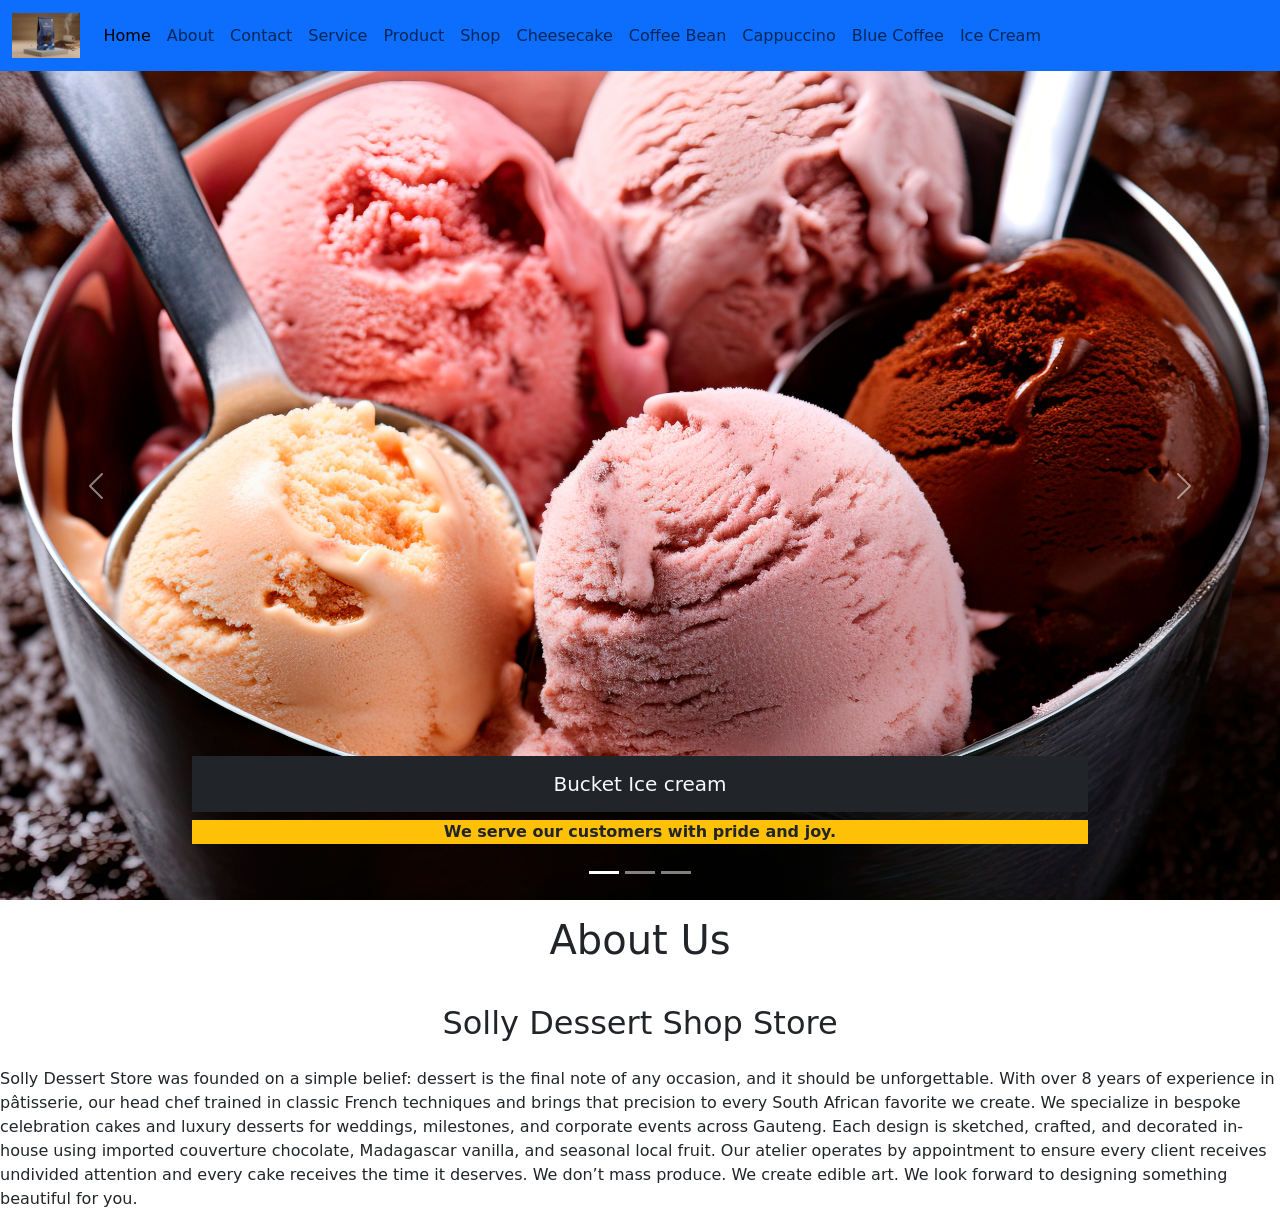
==== about.html @ 8daab80f "Add Solly's Dessert Shop website" ====
<!DOCTYPE html>
<html lang="en">
<head>
    <meta charset="UTF-8">
    <meta name="viewport" content="width=device-width, initial-scale=1.0">
    <title>Chocolate & Cookies</title>
    <link href="https://cdn.jsdelivr.net/npm/bootstrap@5.3.2/dist/css/bootstrap.min.css" rel="stylesheet">
    <link href="https://cdn.jsdelivr.net/npm/bootstrap-icons@1.11.1/font/bootstrap-icons.css" rel="stylesheet">
    <link rel="stylesheet" href="assets/css/style.css">
</head>
<body>
    <nav class="navbar navbar-expand-lg bg-primary">
        <div class="container-fluid">
            <a class="navbar-brand" href="#"><img src="/assets/img/blue-coffee-bean-pack.png" class="h-100" style="max-height: 45px;" alt="blue coffee pack" ></a>
            <button class="navbar-toggler" type="button" data-bs-toggle="collapse" data-bs-target="#navbarNav" aria-controls="navbarNav" aria-expanded="false" aria-label="Toggle navigation">
                <span class="navbar-toggler-icon"></span>
            </button>
            <div class="collapse navbar-collapse" id="navbarNav">
                <ul class="navbar-nav">
                    <li class="nav-item">
                        <a class="nav-link active" aria-current="page" href="index.html">Home</a>
                    </li>
                    <li class="nav-item">
                        <a class="nav-link" href="about.html">About</a>
                    </li>
                    <li class="nav-item">
                        <a class="nav-link" href="contact.html">Contact</a>
                    </li>
                    <li class="nav-item">
                        <a class="nav-link" href="services.html">Service</a>
                    </li>
                    <li class="nav-item">
                        <a class="nav-link" href="Product.html">Product</a>
                    </li>
                    <li class="nav-item">
                        <a class="nav-link" href="shop.html">Shop</a>
                    </li>
                    <li class="nav-item"><a class="nav-link" href="cheesecake.html">Cheesecake</a></li>
                    <li class="nav-item"><a class="nav-link" href="coffee-bean.html">Coffee Bean</a></li>
                    <li class="nav-item"><a class="nav-link" href="cappuccino.html">Cappuccino</a></li>
                    <li class="nav-item"><a class="nav-link" href="blue-coffee-pack.html">Blue Coffee</a></li>
                    <li class="nav-item"><a class="nav-link" href="ice-cream.html">Ice Cream</a></li>
                </ul>
            </div>
        </div>
    </nav>
    <div id="carouselExampleCaptions" class="carousel slide">
  <div class="carousel-indicators">
    <button type="button" data-bs-target="#carouselExampleCaptions" data-bs-slide-to="0" class="active" aria-current="true" aria-label="Slide 1"></button>
    <button type="button" data-bs-target="#carouselExampleCaptions" data-bs-slide-to="1" aria-label="Slide 2"></button>
    <button type="button" data-bs-target="#carouselExampleCaptions" data-bs-slide-to="2" aria-label="Slide 3"></button>
  </div>
  <div class="carousel-inner">
    <div class="carousel-item active">
      <img src="/assets/img/bucket-ice-cream.jpg" class="d-block w-100" alt="...">
      <div class="carousel-caption d-none d-md-block">
        <h5 class="text-light bg-dark py-3 px-3">Bucket Ice cream</h5>
        <p class="text-dark bg-warning fw-bold">We serve our customers with pride and joy.</p>
      </div>
    </div>
    <div class="carousel-item">
      <img src="/assets/img/caramel-cake.jpg" class="d-block w-100" alt="...">
      <div class="carousel-caption d-none d-md-block">
        <h5 class="text-dark bg-light py-3 px-3">Caramel Cake</h5>
        <p class="text-dark bg-light py-3 px-3">Just bring your cash and exchange with our caramel cake.</p>
      </div>
    </div>
    <div class="carousel-item">
      <img src="/assets/img/cheese-cake-dessert.jpg" class="d-block w-100" alt="...">
      <div class="carousel-caption d-none d-md-block">
        <h5 class="text-dark bg-light py-3 px-3">Cheese cake dessert</h5>
        <p class="text-dark bg-light py-3 px-3">Serving cakes with our important clients.</p>
      </div>
    </div>
  </div>
  <button class="carousel-control-prev" type="button" data-bs-target="#carouselExampleCaptions" data-bs-slide="prev">
    <span class="carousel-control-prev-icon" aria-hidden="true"></span>
    <span class="visually-hidden">Previous</span>
  </button>
  <button class="carousel-control-next" type="button" data-bs-target="#carouselExampleCaptions" data-bs-slide="next">
    <span class="carousel-control-next-icon" aria-hidden="true"></span>
    <span class="visually-hidden">Next</span>
  </button>
</div>
<h1 class="text-dark text-center  py-3 px-3">About Us</h1>
<h2 class="text-dark text-center  py-3 px-3">Solly Dessert Shop Store</h2>

<p>Solly Dessert Store was founded on a simple belief: dessert is the final note of any occasion, and it should be unforgettable.

With over 8 years of experience in pâtisserie, our head chef trained in classic French techniques and brings that precision to every South African favorite we create.

We specialize in bespoke celebration cakes and luxury desserts for weddings, milestones, and corporate events across Gauteng. Each design is sketched, crafted, and decorated in-house using imported couverture chocolate, Madagascar vanilla, and seasonal local fruit.

Our atelier operates by appointment to ensure every client receives undivided attention and every cake receives the time it deserves.

We don’t mass produce. We create edible art.

We look forward to designing something beautiful for you.
</p>


    <!-- Bootstrap JS Bundle with Popper - goes before </body> -->
    <script src="https://cdn.jsdelivr.net/npm/bootstrap@5.3.2/dist/js/bootstrap.bundle.min.js"></script>
</body>
</html>
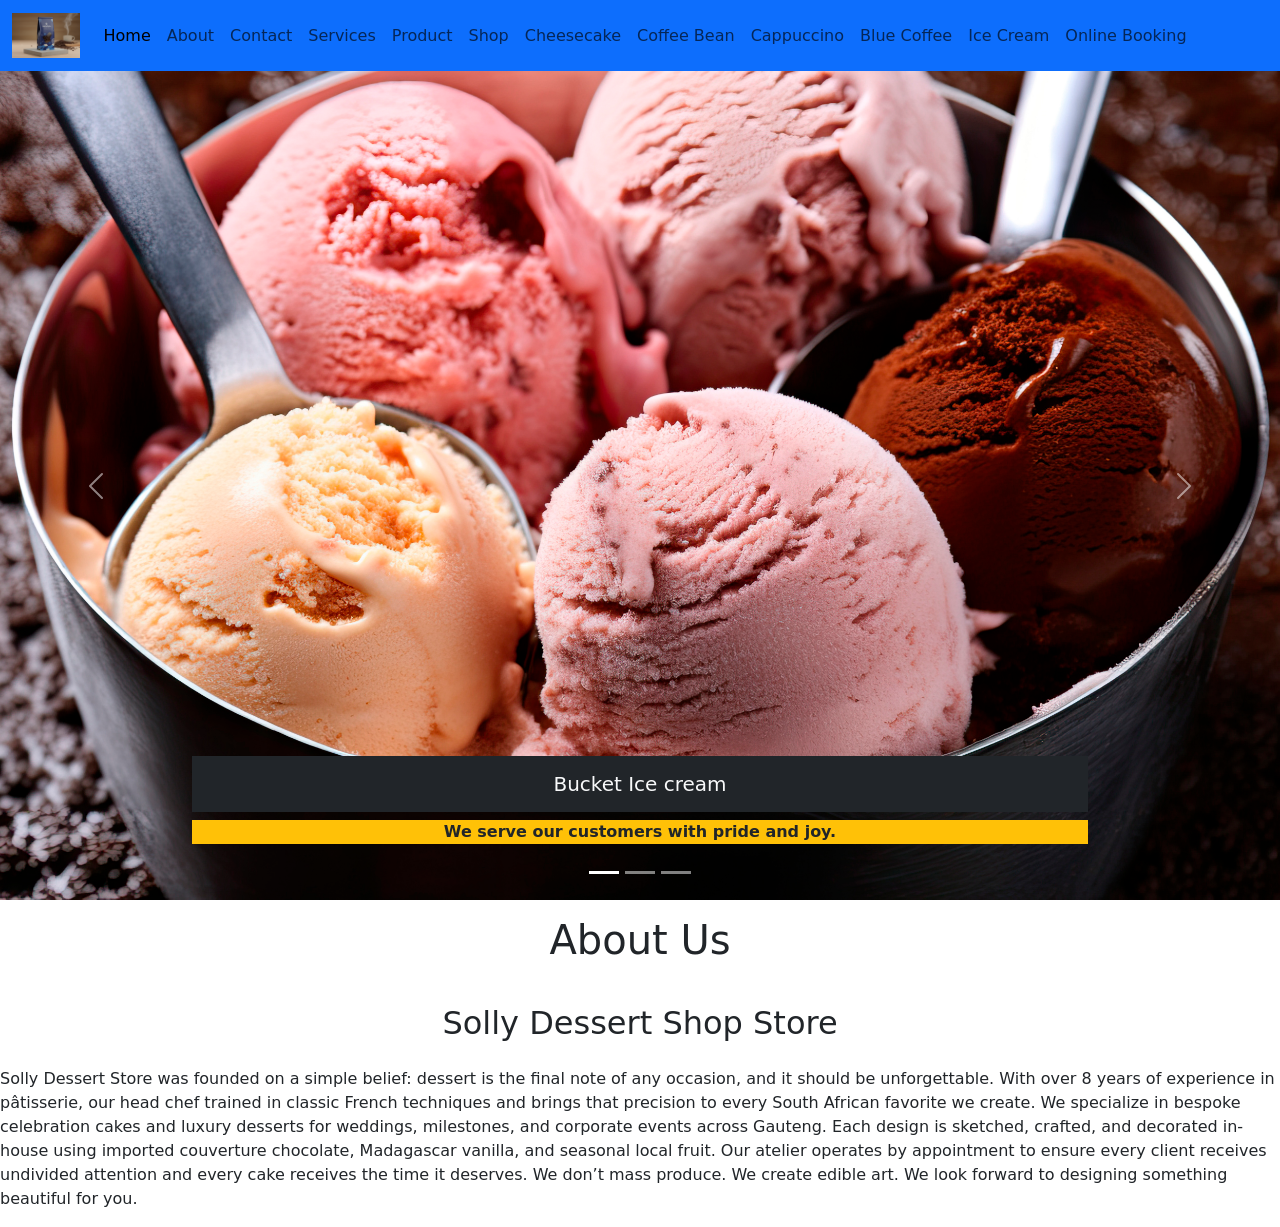
==== commit 383b01c2: "Fixed the link pages" ====
--- a/about.html
+++ b/about.html
@@ -11,7 +11,7 @@
 <body>
     <nav class="navbar navbar-expand-lg bg-primary">
         <div class="container-fluid">
-            <a class="navbar-brand" href="#"><img src="/assets/img/blue-coffee-bean-pack.png" class="h-100" style="max-height: 45px;" alt="blue coffee pack" ></a>
+            <a class="navbar-brand" href="#"><img src="assets/img/blue-coffee-bean-pack.png" class="h-100" style="max-height: 45px;" alt="blue coffee pack" ></a>
             <button class="navbar-toggler" type="button" data-bs-toggle="collapse" data-bs-target="#navbarNav" aria-controls="navbarNav" aria-expanded="false" aria-label="Toggle navigation">
                 <span class="navbar-toggler-icon"></span>
             </button>
@@ -27,7 +27,7 @@
                         <a class="nav-link" href="contact.html">Contact</a>
                     </li>
                     <li class="nav-item">
-                        <a class="nav-link" href="services.html">Service</a>
+                        <a class="nav-link" href="services.html">Services</a>
                     </li>
                     <li class="nav-item">
                         <a class="nav-link" href="Product.html">Product</a>
@@ -40,6 +40,7 @@
                     <li class="nav-item"><a class="nav-link" href="cappuccino.html">Cappuccino</a></li>
                     <li class="nav-item"><a class="nav-link" href="blue-coffee-pack.html">Blue Coffee</a></li>
                     <li class="nav-item"><a class="nav-link" href="ice-cream.html">Ice Cream</a></li>
+                    <li class="nav-item"><a class="nav-link" href="booking.html">Online Booking</a></li>
                 </ul>
             </div>
         </div>
@@ -52,21 +53,21 @@
   </div>
   <div class="carousel-inner">
     <div class="carousel-item active">
-      <img src="/assets/img/bucket-ice-cream.jpg" class="d-block w-100" alt="...">
+      <img src="assets/img/bucket-ice-cream.jpg" class="d-block w-100" alt="...">
       <div class="carousel-caption d-none d-md-block">
         <h5 class="text-light bg-dark py-3 px-3">Bucket Ice cream</h5>
         <p class="text-dark bg-warning fw-bold">We serve our customers with pride and joy.</p>
       </div>
     </div>
     <div class="carousel-item">
-      <img src="/assets/img/caramel-cake.jpg" class="d-block w-100" alt="...">
+      <img src="assets/img/caramel-cake.jpg" class="d-block w-100" alt="...">
       <div class="carousel-caption d-none d-md-block">
         <h5 class="text-dark bg-light py-3 px-3">Caramel Cake</h5>
         <p class="text-dark bg-light py-3 px-3">Just bring your cash and exchange with our caramel cake.</p>
       </div>
     </div>
     <div class="carousel-item">
-      <img src="/assets/img/cheese-cake-dessert.jpg" class="d-block w-100" alt="...">
+      <img src="assets/img/cheese-cake-dessert.jpg" class="d-block w-100" alt="...">
       <div class="carousel-caption d-none d-md-block">
         <h5 class="text-dark bg-light py-3 px-3">Cheese cake dessert</h5>
         <p class="text-dark bg-light py-3 px-3">Serving cakes with our important clients.</p>
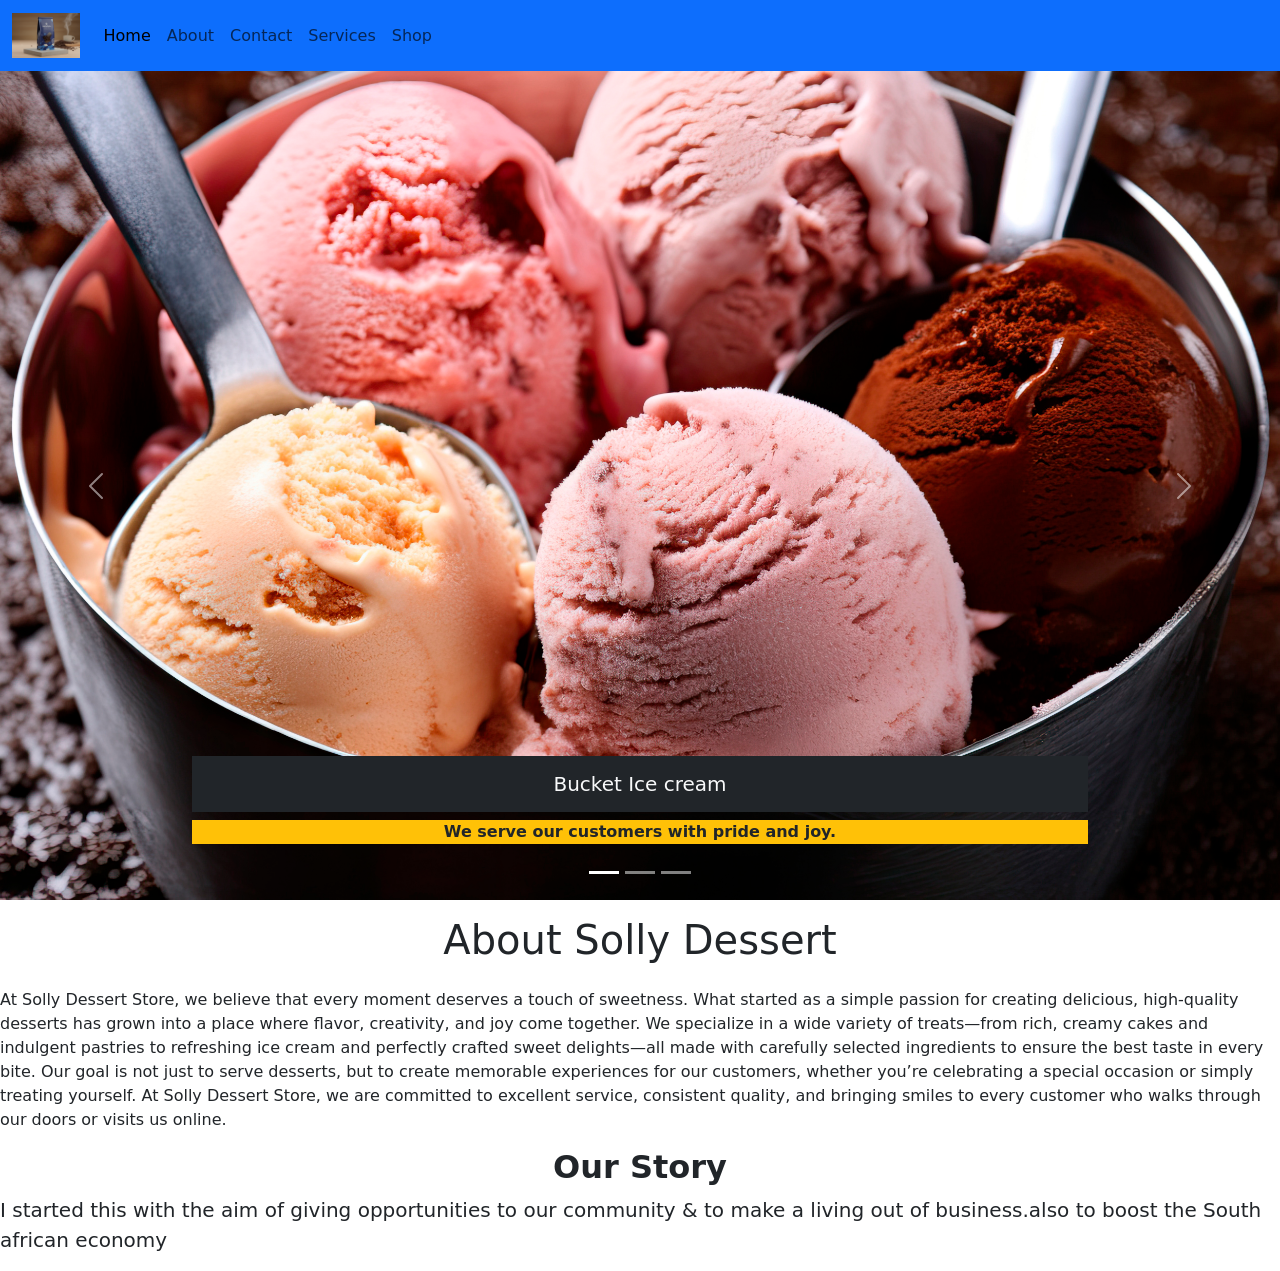
==== commit 53c5558f: "Updated the shop.html" ====
--- a/about.html
+++ b/about.html
@@ -29,18 +29,11 @@
                     <li class="nav-item">
                         <a class="nav-link" href="services.html">Services</a>
                     </li>
-                    <li class="nav-item">
-                        <a class="nav-link" href="Product.html">Product</a>
-                    </li>
+                    
                     <li class="nav-item">
                         <a class="nav-link" href="shop.html">Shop</a>
                     </li>
-                    <li class="nav-item"><a class="nav-link" href="cheesecake.html">Cheesecake</a></li>
-                    <li class="nav-item"><a class="nav-link" href="coffee-bean.html">Coffee Bean</a></li>
-                    <li class="nav-item"><a class="nav-link" href="cappuccino.html">Cappuccino</a></li>
-                    <li class="nav-item"><a class="nav-link" href="blue-coffee-pack.html">Blue Coffee</a></li>
-                    <li class="nav-item"><a class="nav-link" href="ice-cream.html">Ice Cream</a></li>
-                    <li class="nav-item"><a class="nav-link" href="booking.html">Online Booking</a></li>
+                    
                 </ul>
             </div>
         </div>
@@ -83,24 +76,13 @@
     <span class="visually-hidden">Next</span>
   </button>
 </div>
-<h1 class="text-dark text-center  py-3 px-3">About Us</h1>
-<h2 class="text-dark text-center  py-3 px-3">Solly Dessert Shop Store</h2>
+<h1 class="text-dark text-center  py-3 px-3">About Solly Dessert</h1>
 
-<p>Solly Dessert Store was founded on a simple belief: dessert is the final note of any occasion, and it should be unforgettable.
+<p>At Solly Dessert Store, we believe that every moment deserves a touch of sweetness. What started as a simple passion for creating delicious, high-quality desserts has grown into a place where flavor, creativity, and joy come together. We specialize in a wide variety of treats—from rich, creamy cakes and indulgent pastries to refreshing ice cream and perfectly crafted sweet delights—all made with carefully selected ingredients to ensure the best taste in every bite. Our goal is not just to serve desserts, but to create memorable experiences for our customers, whether you’re celebrating a special occasion or simply treating yourself. At Solly Dessert Store, we are committed to excellent service, consistent quality, and bringing smiles to every customer who walks through our doors or visits us online.</p>
 
-With over 8 years of experience in pâtisserie, our head chef trained in classic French techniques and brings that precision to every South African favorite we create.
-
-We specialize in bespoke celebration cakes and luxury desserts for weddings, milestones, and corporate events across Gauteng. Each design is sketched, crafted, and decorated in-house using imported couverture chocolate, Madagascar vanilla, and seasonal local fruit.
-
-Our atelier operates by appointment to ensure every client receives undivided attention and every cake receives the time it deserves.
-
-We don’t mass produce. We create edible art.
-
-We look forward to designing something beautiful for you.
-</p>
-
-
-    <!-- Bootstrap JS Bundle with Popper - goes before </body> -->
+<h2 class="text-center fw-bold">Our Story</h2>
+<p class="lead">I started this with the aim of giving opportunities to our community & to make a living out of business.also to boost the South african economy</p>
+    <!-- Bootstrap JS Bundle with Popper ---> 
     <script src="https://cdn.jsdelivr.net/npm/bootstrap@5.3.2/dist/js/bootstrap.bundle.min.js"></script>
 </body>
 </html>
